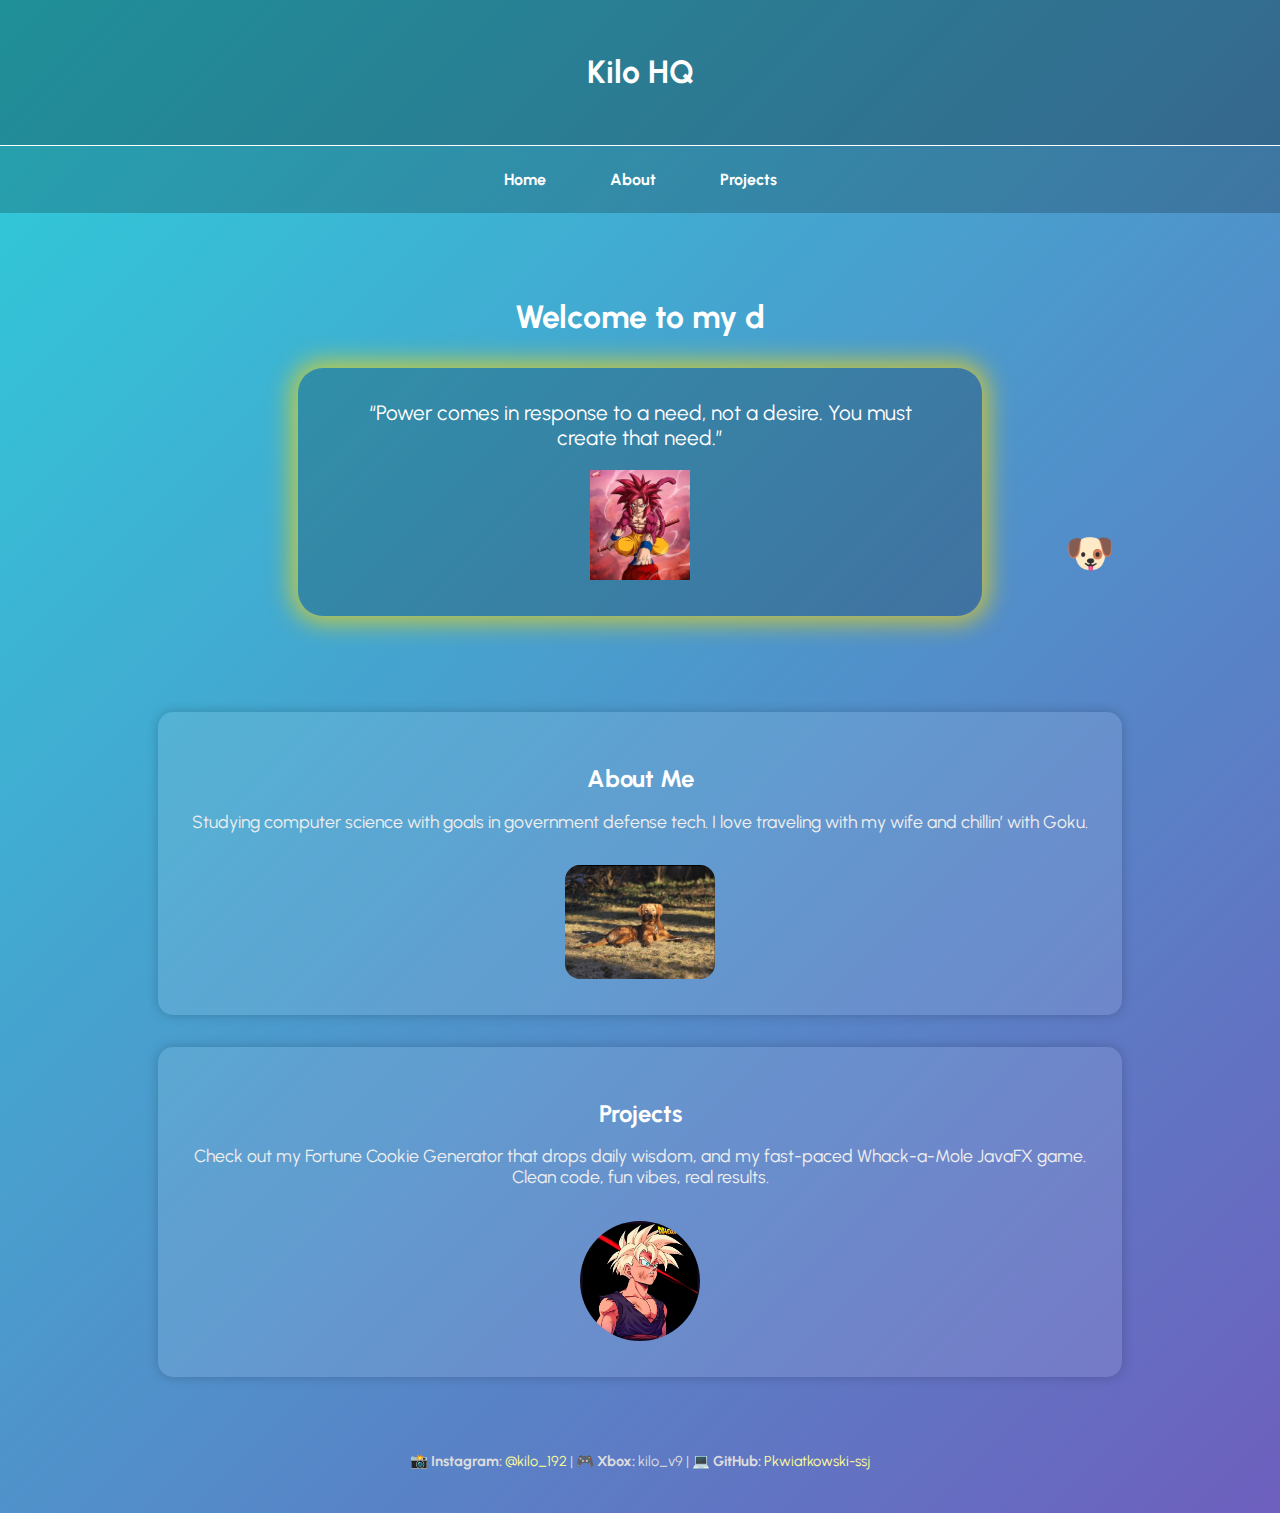
==== index.html @ 96895c21 "homepage touch ups" ====
<!DOCTYPE html>
<html lang="en">
<head>
  <meta charset="UTF-8">
  <title>Kilo HQ</title>
  <link rel="stylesheet" href="style.css">
  <link href="https://fonts.googleapis.com/css22?family=Urbanist:wght@300;500;700&display=swap" rel="stylesheet">
  <style>
    body {
      margin: 0;
      font-family: 'Urbanist', sans-serif;
      background: linear-gradient(-45deg, #fcb045, #fd1d1d, #833ab4, #2dceda);
      background-size: 400% 400%;
      animation: gradientShift 15s ease infinite;
      color: white;
      overflow-x: hidden;
      transition: background-color 0.5s ease-in-out;
    }

    @keyframes gradientShift {
      0% {background-position: 0% 50%;}
      50% {background-position: 100% 50%;}
      100% {background-position: 0% 50%;}
    }

    .dark-mode {
      background: rgb(0, 0, 0);
    }

    header {
      text-align: center;
      padding: 2em;
      background-color: rgba(0,0,0,0.3);
      border-bottom: 1px solid white;
    }

    nav {
      display: flex;
      justify-content: center;
      gap: 2em;
      padding: 1em;
      background-color: rgba(0,0,0,0.2);
    }

    nav a {
      color: white;
      text-decoration: none;
      font-weight: bold;
      padding: 0.5em 1em;
      border-radius: 10px;
      transition: all 0.3s ease-in-out;
    }

    nav a:hover {
      color: white;
      box-shadow: 0 0 20px 10px;
    }

    nav a[href="index.html"]:hover {
      box-shadow: 0 0 20px 10px rgba(0, 123, 255, 0.5);
    }

    nav a[href="about.html"]:hover {
      box-shadow: 0 0 20px 10px rgba(40, 167, 69, 0.5);
    }

    nav a[href="projects.html"]:hover {
      box-shadow: 0 0 20px 10px rgba(255, 165, 0, 0.5);
    }

    .hero {
      text-align: center;
      padding: 4em 2em;
    }

    #type-text {
      font-size: 2em;
      font-weight: bold;
      margin-bottom: 1em;
    }

    .section {
      max-width: 900px;
      margin: 2em auto;
      padding: 2em;
      background-color: rgba(255, 255, 255, 0.1);
      border-radius: 15px;
      box-shadow: 0 0 12px rgba(0, 0, 0, 0.2);
      text-align: center;
    }

    .section h2 {
      color: #fff;
      margin-bottom: 0.5em;
    }

    .section p {
      font-size: 1.1em;
      color: #eee;
    }

    .footer {
      text-align: center;
      padding: 2em;
      font-size: 0.9em;
      color: #ddd;
    }

    .footer a {
      color: #fdfd96;
      text-decoration: none;
    }

    .footer a:hover {
      text-decoration: underline;
    }

    .dog-emoji {
      position: fixed;
      font-size: 2.5rem;
      z-index: 9999;
      transition: all 3s ease-in-out;
    }

    .glow-hover {
      display: inline-block;
      border-radius: 15px;
      transition: box-shadow 0.3s ease, transform 0.3s ease;
    }

    .glow-hover:hover {
      box-shadow: 0 0 20px 8px rgba(255, 215, 0, 0.7);
      transform: scale(1.05);
      cursor: pointer;
    }

    blockquote.power-quote {
      font-size: 1.3em;
      background: rgba(0, 0, 0, 0.2);
      color: #fff;
      padding: 1.5em 2em;
      border-radius: 25px;
      margin: 1em auto 0;
      max-width: 600px;
      text-align: center;
      box-shadow: 0 0 25px 6px rgba(255, 215, 0, 0.7);
      transition: transform 0.3s ease-in-out, box-shadow 0.3s, background-color 0.3s;
      position: relative;
      z-index: 10;
    }

    blockquote.power-quote:hover {
      box-shadow: 0 0 30px 10px white;
      background-color: rgba(255, 255, 255, 0.1);
    }

    .quote-signature {
      margin-top: 1em;
      max-width: 100px;
    }
  </style>
</head>
<body>

  <header>
    <h1>Kilo HQ</h1>
  </header>

  <nav>
    <a href="index.html">Home</a>
    <a href="about.html">About</a>
    <a href="projects.html">Projects</a>
  </nav>

  <section class="hero">
    <h1 id="type-text"></h1>

    <!-- 🐉 Power Quote -->
    <a href="https://youtu.be/_T5f8cP532c?si=YKiky7APDL7XnBSG" target="_blank" 
       style="text-decoration: none;" 
       onmouseover="document.body.classList.add('dark-mode')" 
       onmouseout="document.body.classList.remove('dark-mode')">
      <blockquote class="power-quote">
        “Power comes in response to a need, not a desire. You must create that need.”
        <div>
          <img src="images.jpg" alt="Goku Signature" class="quote-signature">
        </div>
      </blockquote>
    </a>
  </section>

  <section class="section">
    <h2>About Me</h2>
    <p>Studying computer science with goals in government defense tech. I love traveling with my wife and chillin’ with Goku.</p>
    <a href="about.html">
      <img src="GokuKw.png" alt="Goku the Dog" class="glow-hover" style="max-width: 150px; margin-top: 1em;">
    </a>
  </section>

  <section class="section">
    <h2>Projects</h2>
    <p>Check out my Fortune Cookie Generator that drops daily wisdom, and my fast-paced Whack-a-Mole JavaFX game. Clean code, fun vibes, real results.</p>
    <a href="projects.html">
      <img src="teen-gohan.jpg" alt="GitHub Avatar" class="glow-hover" style="max-width: 120px; border-radius: 50%; margin-top: 1em;">
    </a>
  </section>

  <div class="footer">
    <p>
      📸 <strong>Instagram:</strong> <a href="https://instagram.com/kilo_192" target="_blank">@kilo_192</a> |
      🎮 <strong>Xbox:</strong> kilo_v9 |
      💻 <strong>GitHub:</strong> <a href="https://github.com/Pkwiatkowski-ssj" target="_blank">Pkwiatkowski-ssj</a>
    </p>
  </div>

  <div class="dog-emoji">🐶</div>

  <!-- Typewriter -->
  <script>
    const text = "Welcome to my digital dojo.";
    let i = 0;
    function typeWriter() {
      if (i < text.length) {
        document.getElementById("type-text").innerHTML += text.charAt(i);
        i++;
        setTimeout(typeWriter, 50);
      }
    }
    typeWriter();
  </script>

  <!-- Dog Movement -->
  <script>
    const dog = document.querySelector(".dog-emoji");
    function randomFloat(min, max) {
      return Math.random() * (max - min) + min;
    }
    function moveDog() {
      const screenW = window.innerWidth;
      const screenH = window.innerHeight;
      const randX = randomFloat(0, screenW - 50);
      const randY = randomFloat(0, screenH - 50);
      dog.style.left = `${randX}px`;
      dog.style.top = `${randY}px`;
    }
    setInterval(moveDog, 3000);
    moveDog();
  </script>

</body>
</html>
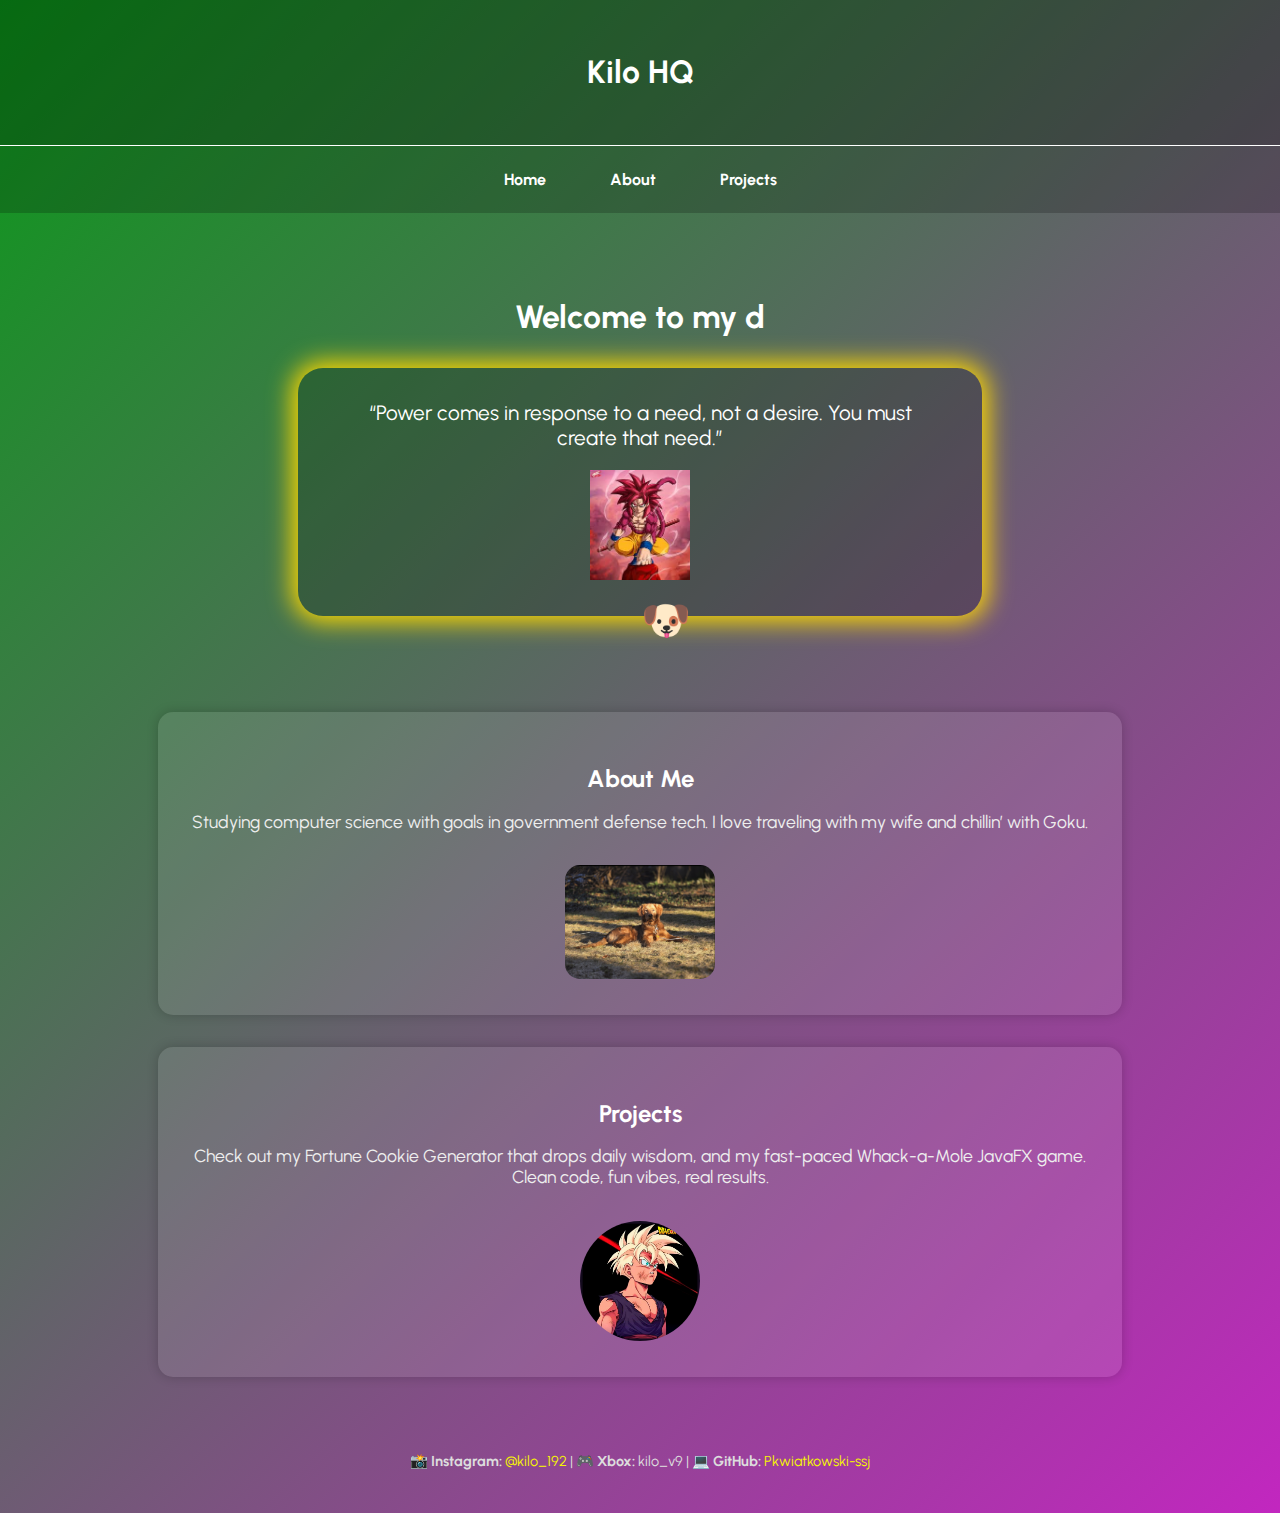
==== commit b35ab26e: "about me in the works" ====
--- a/index.html
+++ b/index.html
@@ -9,7 +9,7 @@
     body {
       margin: 0;
       font-family: 'Urbanist', sans-serif;
-      background: linear-gradient(-45deg, #fcb045, #fd1d1d, #833ab4, #2dceda);
+      background: linear-gradient(-45deg, #f01010, #0167ff, #ff00f7, #0a9a19);
       background-size: 400% 400%;
       animation: gradientShift 15s ease infinite;
       color: white;
@@ -65,7 +65,7 @@
     }
 
     nav a[href="projects.html"]:hover {
-      box-shadow: 0 0 20px 10px rgba(255, 165, 0, 0.5);
+      box-shadow: 0 0 20px 10px rgba(255, 255, 255, 0.5);
     }
 
     .hero {
@@ -107,7 +107,7 @@
     }
 
     .footer a {
-      color: #fdfd96;
+      color: #f5f502;
       text-decoration: none;
     }
 
@@ -129,7 +129,7 @@
     }
 
     .glow-hover:hover {
-      box-shadow: 0 0 20px 8px rgba(255, 215, 0, 0.7);
+      box-shadow: 0 0 20px 8px rgb(255, 217, 0);
       transform: scale(1.05);
       cursor: pointer;
     }
@@ -143,7 +143,7 @@
       margin: 1em auto 0;
       max-width: 600px;
       text-align: center;
-      box-shadow: 0 0 25px 6px rgba(255, 215, 0, 0.7);
+      box-shadow: 0 0 25px 6px rgb(255, 217, 0);
       transition: transform 0.3s ease-in-out, box-shadow 0.3s, background-color 0.3s;
       position: relative;
       z-index: 10;
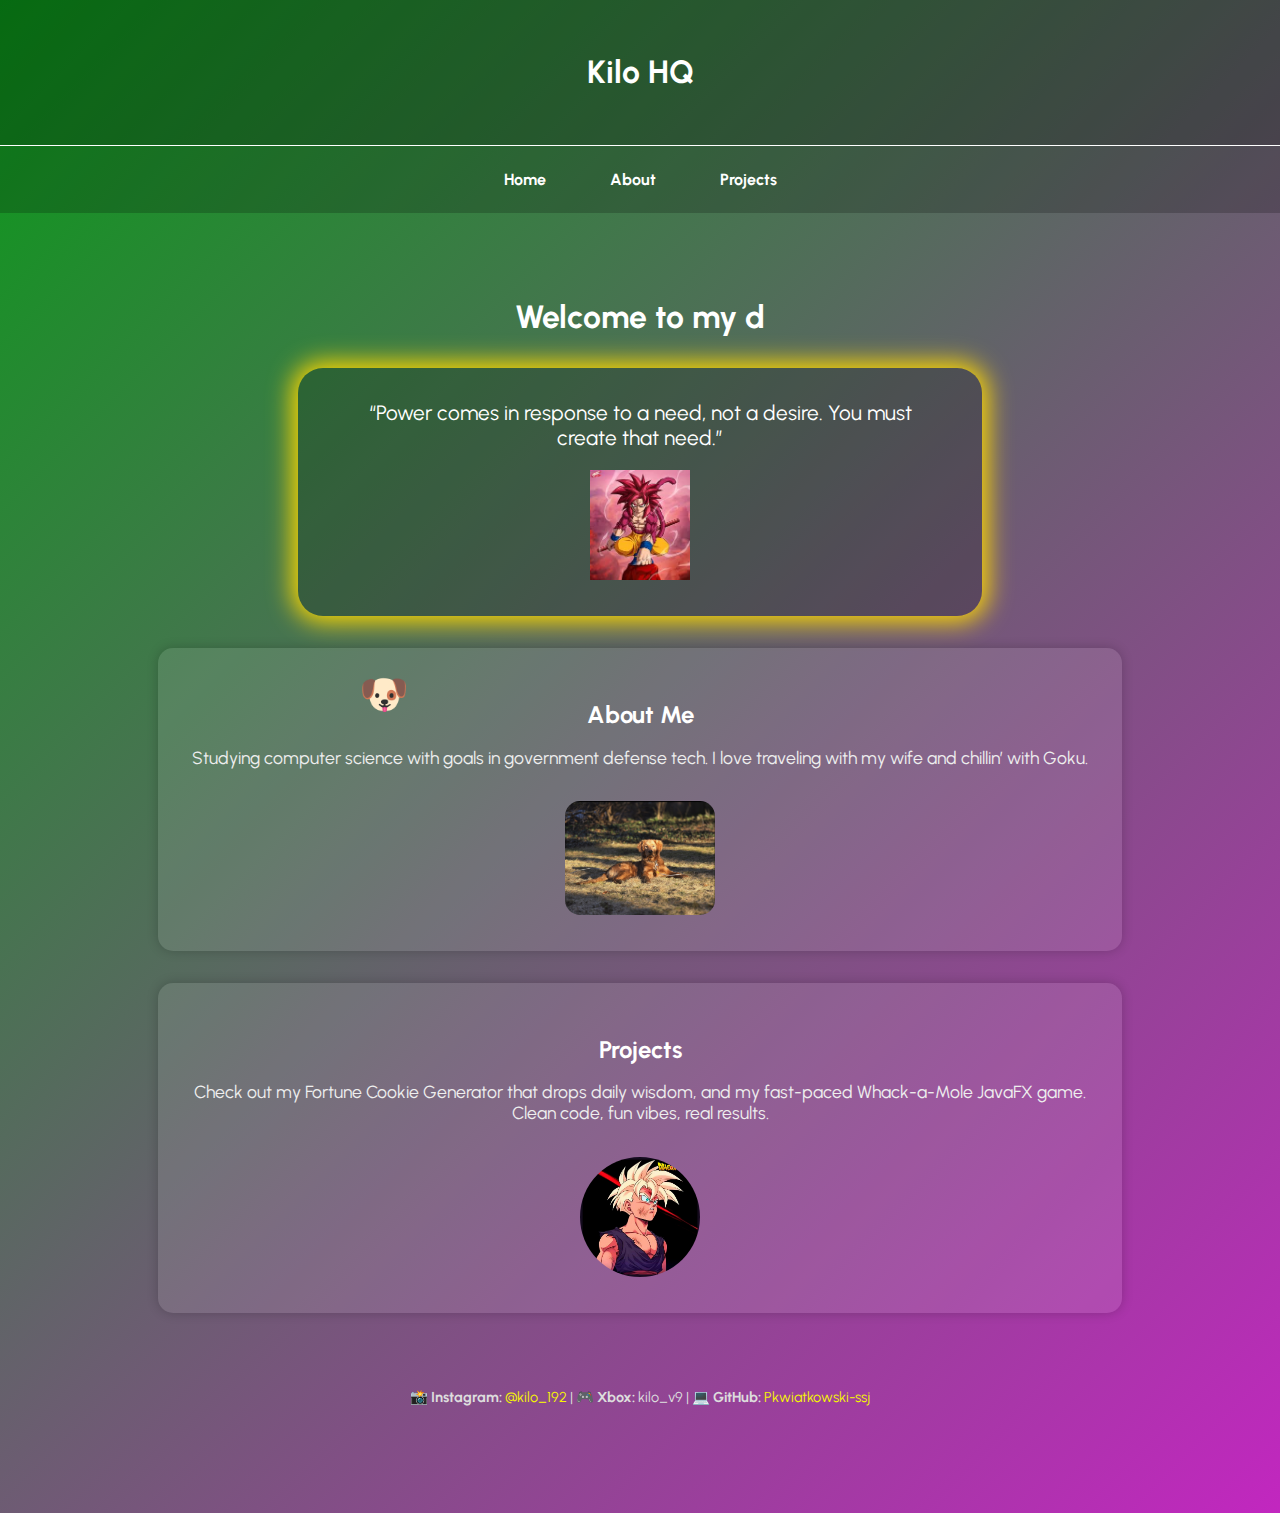
==== commit 3aee8ce3: "cleaned up draft" ====
--- a/index.html
+++ b/index.html
@@ -1,5 +1,6 @@
 <!DOCTYPE html>
 <html lang="en">
+
 <head>
   <meta charset="UTF-8">
   <title>Kilo HQ</title>
@@ -18,9 +19,17 @@
     }
 
     @keyframes gradientShift {
-      0% {background-position: 0% 50%;}
-      50% {background-position: 100% 50%;}
-      100% {background-position: 0% 50%;}
+      0% {
+        background-position: 0% 50%;
+      }
+
+      50% {
+        background-position: 100% 50%;
+      }
+
+      100% {
+        background-position: 0% 50%;
+      }
     }
 
     .dark-mode {
@@ -30,7 +39,7 @@
     header {
       text-align: center;
       padding: 2em;
-      background-color: rgba(0,0,0,0.3);
+      background-color: rgba(0, 0, 0, 0.3);
       border-bottom: 1px solid white;
     }
 
@@ -39,7 +48,7 @@
       justify-content: center;
       gap: 2em;
       padding: 1em;
-      background-color: rgba(0,0,0,0.2);
+      background-color: rgba(0, 0, 0, 0.2);
     }
 
     nav a {
@@ -128,11 +137,12 @@
       transition: box-shadow 0.3s ease, transform 0.3s ease;
     }
 
-    .glow-hover:hover {
-      box-shadow: 0 0 20px 8px rgb(255, 217, 0);
-      transform: scale(1.05);
-      cursor: pointer;
-    }
+    blockquote.power-quote:hover {
+      box-shadow: 0 0 30px 15px rgba(255, 255, 255, 0.6);
+      background-color: rgba(0, 0, 0, 0.6);
+      transform: scale(1.03);
+    }
+
 
     blockquote.power-quote {
       font-size: 1.3em;
@@ -160,6 +170,7 @@
     }
   </style>
 </head>
+
 <body>
 
   <header>
@@ -176,76 +187,80 @@
     <h1 id="type-text"></h1>
 
     <!-- 🐉 Power Quote -->
-    <a href="https://youtu.be/_T5f8cP532c?si=YKiky7APDL7XnBSG" target="_blank" 
-       style="text-decoration: none;" 
-       onmouseover="document.body.classList.add('dark-mode')" 
-       onmouseout="document.body.classList.remove('dark-mode')">
-      <blockquote class="power-quote">
-        “Power comes in response to a need, not a desire. You must create that need.”
-        <div>
+    <blockquote class="power-quote">
+      “Power comes in response to a need, not a desire. You must create that need.”
+      <div>
+        <a href="https://youtu.be/_T5f8cP532c?si=YKiky7APDL7XnBSG" target="_blank" style="text-decoration: none;">
+
           <img src="images.jpg" alt="Goku Signature" class="quote-signature">
-        </div>
-      </blockquote>
-    </a>
-  </section>
-
-  <section class="section">
-    <h2>About Me</h2>
-    <p>Studying computer science with goals in government defense tech. I love traveling with my wife and chillin’ with Goku.</p>
-    <a href="about.html">
-      <img src="GokuKw.png" alt="Goku the Dog" class="glow-hover" style="max-width: 150px; margin-top: 1em;">
-    </a>
-  </section>
-
-  <section class="section">
-    <h2>Projects</h2>
-    <p>Check out my Fortune Cookie Generator that drops daily wisdom, and my fast-paced Whack-a-Mole JavaFX game. Clean code, fun vibes, real results.</p>
-    <a href="projects.html">
-      <img src="teen-gohan.jpg" alt="GitHub Avatar" class="glow-hover" style="max-width: 120px; border-radius: 50%; margin-top: 1em;">
-    </a>
-  </section>
-
-  <div class="footer">
-    <p>
-      📸 <strong>Instagram:</strong> <a href="https://instagram.com/kilo_192" target="_blank">@kilo_192</a> |
-      🎮 <strong>Xbox:</strong> kilo_v9 |
-      💻 <strong>GitHub:</strong> <a href="https://github.com/Pkwiatkowski-ssj" target="_blank">Pkwiatkowski-ssj</a>
-    </p>
-  </div>
-
-  <div class="dog-emoji">🐶</div>
-
-  <!-- Typewriter -->
-  <script>
-    const text = "Welcome to my digital dojo.";
-    let i = 0;
-    function typeWriter() {
-      if (i < text.length) {
-        document.getElementById("type-text").innerHTML += text.charAt(i);
-        i++;
-        setTimeout(typeWriter, 50);
-      }
-    }
-    typeWriter();
-  </script>
-
-  <!-- Dog Movement -->
-  <script>
-    const dog = document.querySelector(".dog-emoji");
-    function randomFloat(min, max) {
-      return Math.random() * (max - min) + min;
-    }
-    function moveDog() {
-      const screenW = window.innerWidth;
-      const screenH = window.innerHeight;
-      const randX = randomFloat(0, screenW - 50);
-      const randY = randomFloat(0, screenH - 50);
-      dog.style.left = `${randX}px`;
-      dog.style.top = `${randY}px`;
-    }
-    setInterval(moveDog, 3000);
-    moveDog();
-  </script>
+        </a>
+      </div>
+    </blockquote>
+
+
+    <section class="section">
+      <h2>About Me</h2>
+      <p>Studying computer science with goals in government defense tech. I love traveling with my wife and chillin’
+        with
+        Goku.</p>
+      <a href="about.html">
+        <img src="GokuKw.png" alt="Goku the Dog" class="glow-hover" style="max-width: 150px; margin-top: 1em;">
+      </a>
+    </section>
+
+    <section class="section">
+      <h2>Projects</h2>
+      <p>Check out my Fortune Cookie Generator that drops daily wisdom, and my fast-paced Whack-a-Mole JavaFX game.
+        Clean
+        code, fun vibes, real results.</p>
+      <a href="projects.html">
+        <img src="teen-gohan.jpg" alt="GitHub Avatar" class="glow-hover"
+          style="max-width: 120px; border-radius: 50%; margin-top: 1em;">
+      </a>
+    </section>
+
+    <div class="footer">
+      <p>
+        📸 <strong>Instagram:</strong> <a href="https://instagram.com/kilo_192" target="_blank">@kilo_192</a> |
+        🎮 <strong>Xbox:</strong> kilo_v9 |
+        💻 <strong>GitHub:</strong> <a href="https://github.com/Pkwiatkowski-ssj" target="_blank">Pkwiatkowski-ssj</a>
+      </p>
+    </div>
+
+    <div class="dog-emoji">🐶</div>
+
+    <!-- Typewriter -->
+    <script>
+      const text = "Welcome to my digital dojo.";
+      let i = 0;
+      function typeWriter() {
+        if (i < text.length) {
+          document.getElementById("type-text").innerHTML += text.charAt(i);
+          i++;
+          setTimeout(typeWriter, 50);
+        }
+      }
+      typeWriter();
+    </script>
+
+    <!-- Dog Movement -->
+    <script>
+      const dog = document.querySelector(".dog-emoji");
+      function randomFloat(min, max) {
+        return Math.random() * (max - min) + min;
+      }
+      function moveDog() {
+        const screenW = window.innerWidth;
+        const screenH = window.innerHeight;
+        const randX = randomFloat(0, screenW - 50);
+        const randY = randomFloat(0, screenH - 50);
+        dog.style.left = `${randX}px`;
+        dog.style.top = `${randY}px`;
+      }
+      setInterval(moveDog, 3000);
+      moveDog();
+    </script>
 
 </body>
-</html>
+
+</html>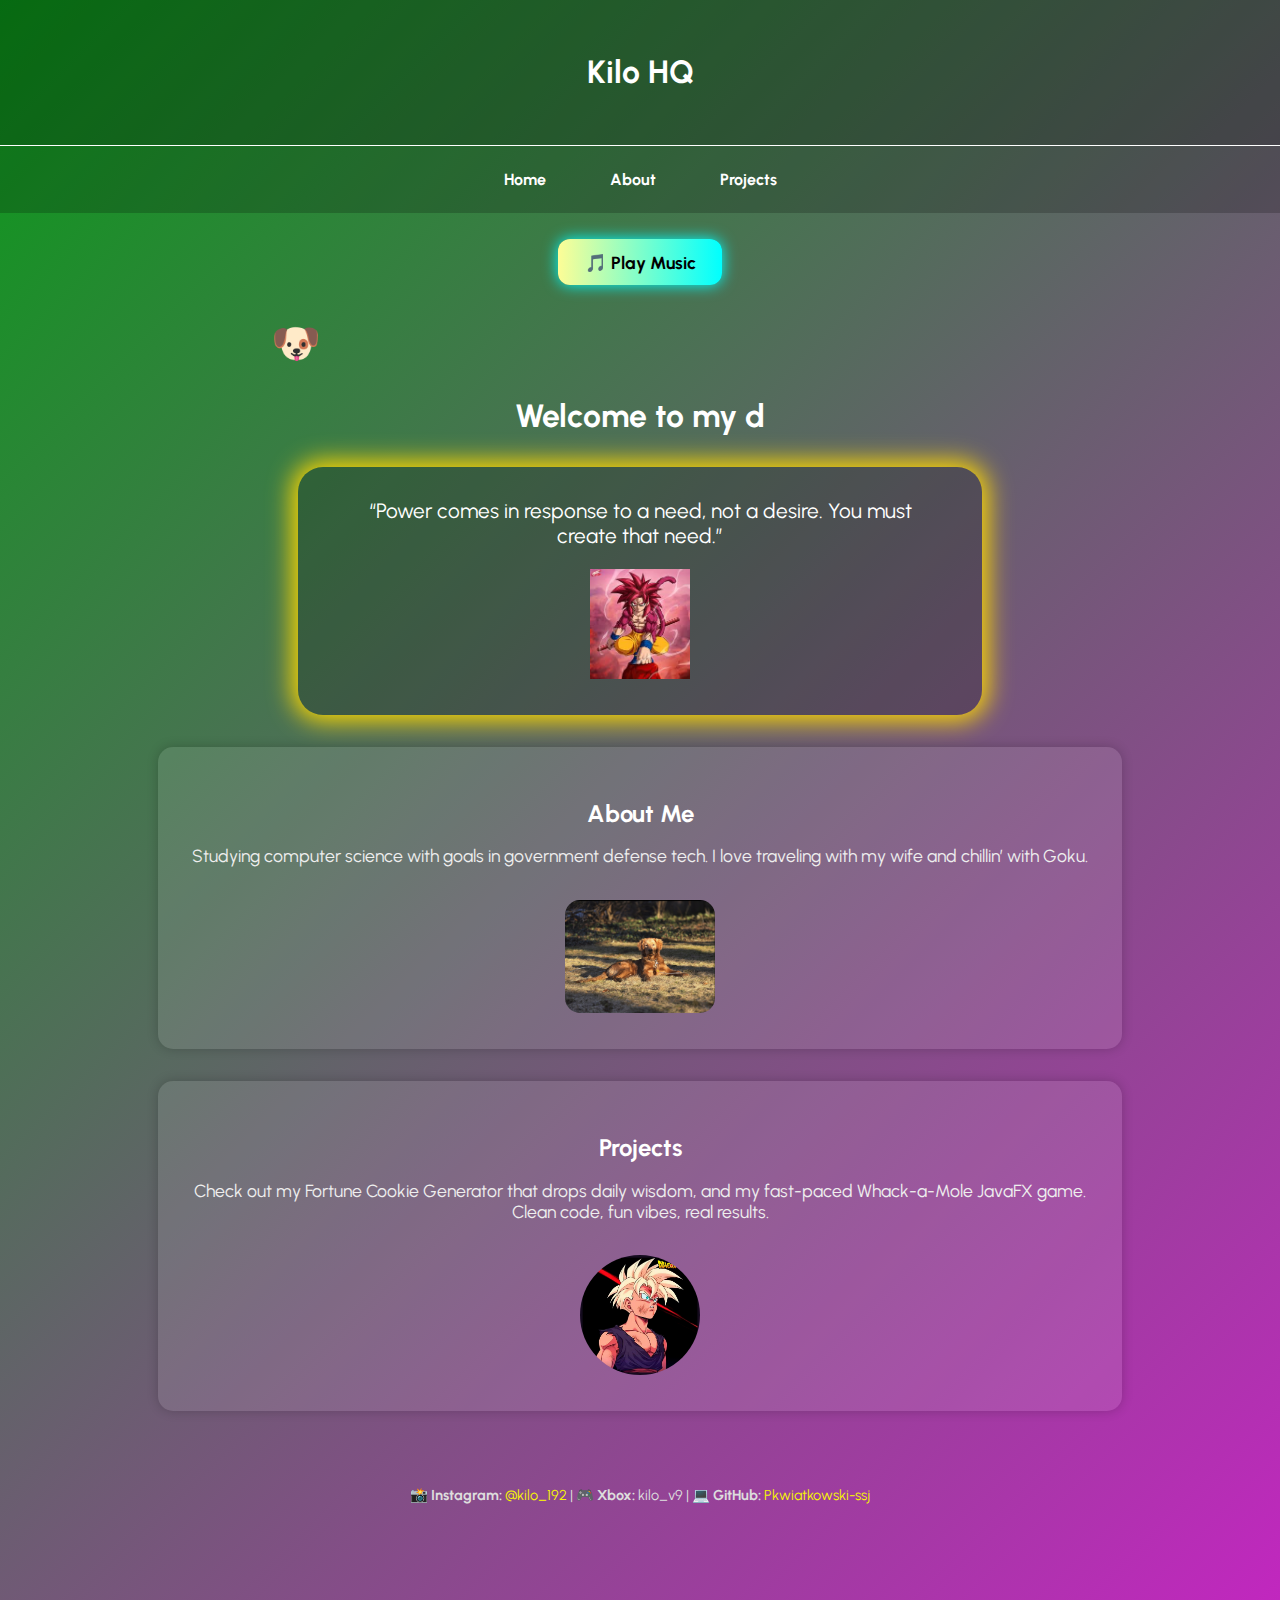
==== commit d52df161: "added music" ====
--- a/index.html
+++ b/index.html
@@ -168,11 +168,36 @@
       margin-top: 1em;
       max-width: 100px;
     }
+
+    #music-toggle {
+  text-align: center;
+  margin: 1.5em auto;
+  padding: 0.7em 1.5em;
+  width: fit-content;
+  font-size: 1.1em;
+  font-weight: bold;
+  background: linear-gradient(90deg, #fdfd96, #00ffff);
+  color: #000;
+  border-radius: 12px;
+  cursor: pointer;
+  box-shadow: 0 0 15px #00ffff;
+  transition: all 0.3s ease-in-out;
+}
+
+#music-toggle:hover {
+  transform: scale(1.05);
+  box-shadow: 0 0 25px #00ffcc;
+}
+
   </style>
 </head>
 
 <body>
-
+  <audio id="bg-music" autoplay loop style="display: none;">
+    <source src="Pokemon.mp3" type="audio/mpeg">
+    Your browser does not support the audio element.
+  </audio>
+  
   <header>
     <h1>Kilo HQ</h1>
   </header>
@@ -182,7 +207,10 @@
     <a href="about.html">About</a>
     <a href="projects.html">Projects</a>
   </nav>
-
+  <div id="music-toggle" onclick="playMusic()">
+    🎵 Play Music
+  </div>
+  
   <section class="hero">
     <h1 id="type-text"></h1>
 
@@ -260,6 +288,14 @@
       setInterval(moveDog, 3000);
       moveDog();
     </script>
+<script>
+  window.addEventListener('click', () => {
+    const audio = document.getElementById('bg-music');
+    if (audio.paused) {
+      audio.play();
+    }
+  }, { once: true });
+</script>
 
 </body>
 
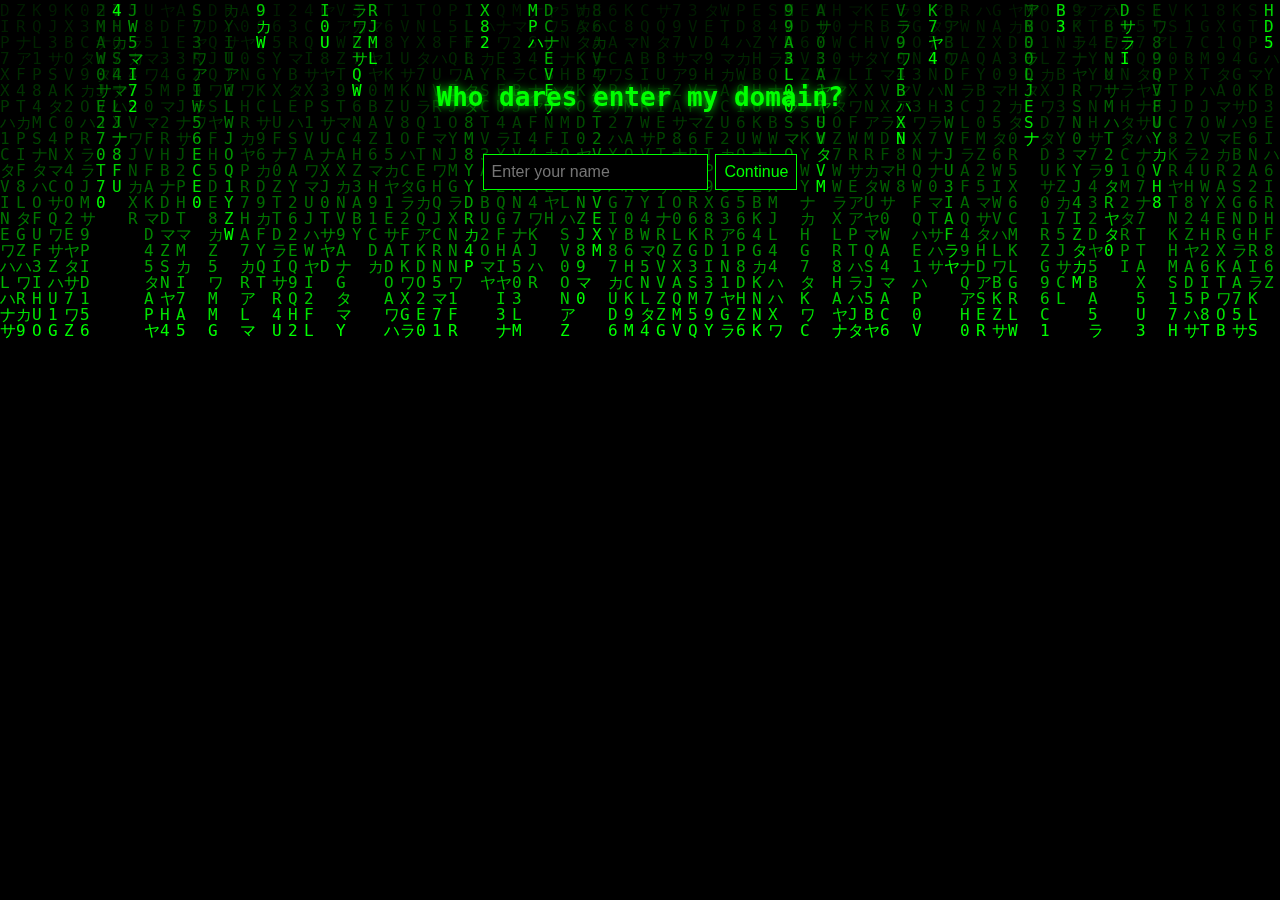
==== commit 8e854d5e: "meh" ====
--- a/index.html
+++ b/index.html
@@ -1,302 +1,212 @@
 <!DOCTYPE html>
 <html lang="en">
-
 <head>
   <meta charset="UTF-8">
-  <title>Kilo HQ</title>
-  <link rel="stylesheet" href="style.css">
-  <link href="https://fonts.googleapis.com/css22?family=Urbanist:wght@300;500;700&display=swap" rel="stylesheet">
+  <title>Kilo Projects</title>
   <style>
     body {
       margin: 0;
-      font-family: 'Urbanist', sans-serif;
-      background: linear-gradient(-45deg, #f01010, #0167ff, #ff00f7, #0a9a19);
-      background-size: 400% 400%;
-      animation: gradientShift 15s ease infinite;
-      color: white;
-      overflow-x: hidden;
-      transition: background-color 0.5s ease-in-out;
-    }
-
-    @keyframes gradientShift {
-      0% {
-        background-position: 0% 50%;
-      }
-
-      50% {
-        background-position: 100% 50%;
-      }
-
-      100% {
-        background-position: 0% 50%;
-      }
-    }
-
-    .dark-mode {
-      background: rgb(0, 0, 0);
-    }
-
-    header {
+      padding: 0;
+      font-family: monospace;
+      color: #00ff00;
+      background-color: black;
+      overflow: hidden;
+    }
+
+    canvas {
+      position: fixed;
+      top: 0;
+      left: 0;
+      z-index: 0;
+    }
+
+    .container {
+      position: relative;
+      z-index: 1;
       text-align: center;
-      padding: 2em;
-      background-color: rgba(0, 0, 0, 0.3);
-      border-bottom: 1px solid white;
-    }
-
-    nav {
-      display: flex;
-      justify-content: center;
-      gap: 2em;
+      padding-top: 5em;
+    }
+
+    h1, h2 {
+      font-size: 2em;
+      color: #0f0;
+      margin-bottom: 1em;
+      text-shadow: 0 0 10px #00ff00;
+    }
+
+    input, button {
+      padding: 0.5em;
+      font-size: 1em;
+      background: black;
+      border: 1px solid #0f0;
+      color: #0f0;
+      margin-top: 1em;
+    }
+
+    .challenge, .projects {
+      display: none;
+      margin-top: 2em;
+    }
+
+    .projects a {
+      display: block;
+      margin: 1em auto;
+      font-size: 1.3em;
+      color: #00ffcc;
+      background: rgba(0, 0, 0, 0.6);
+      padding: 0.75em 1.5em;
+      border: 2px solid #00ffff;
+      border-radius: 8px;
+      width: max-content;
+      text-decoration: none;
+      transition: all 0.3s ease;
+      box-shadow: 0 0 10px #00ffff;
+    }
+
+    .projects a:hover {
+      color: #000;
+      background: #00ffff;
+      box-shadow: 0 0 20px white;
+    }
+
+    pre {
+      text-align: left;
+      background: rgba(0, 0, 0, 0.85);
       padding: 1em;
-      background-color: rgba(0, 0, 0, 0.2);
-    }
-
-    nav a {
-      color: white;
-      text-decoration: none;
-      font-weight: bold;
-      padding: 0.5em 1em;
-      border-radius: 10px;
-      transition: all 0.3s ease-in-out;
-    }
-
-    nav a:hover {
-      color: white;
-      box-shadow: 0 0 20px 10px;
-    }
-
-    nav a[href="index.html"]:hover {
-      box-shadow: 0 0 20px 10px rgba(0, 123, 255, 0.5);
-    }
-
-    nav a[href="about.html"]:hover {
-      box-shadow: 0 0 20px 10px rgba(40, 167, 69, 0.5);
-    }
-
-    nav a[href="projects.html"]:hover {
-      box-shadow: 0 0 20px 10px rgba(255, 255, 255, 0.5);
-    }
-
-    .hero {
-      text-align: center;
-      padding: 4em 2em;
-    }
-
-    #type-text {
+      max-width: 600px;
+      margin: 2em auto;
+      border: 2px solid #00ff00;
+      box-shadow: 0 0 20px #00ff00;
+      color: #ccffcc;
+      font-size: 0.9em;
+    }
+
+    .access-granted {
       font-size: 2em;
-      font-weight: bold;
-      margin-bottom: 1em;
-    }
-
-    .section {
-      max-width: 900px;
-      margin: 2em auto;
-      padding: 2em;
-      background-color: rgba(255, 255, 255, 0.1);
-      border-radius: 15px;
-      box-shadow: 0 0 12px rgba(0, 0, 0, 0.2);
-      text-align: center;
-    }
-
-    .section h2 {
-      color: #fff;
-      margin-bottom: 0.5em;
-    }
-
-    .section p {
-      font-size: 1.1em;
-      color: #eee;
-    }
-
-    .footer {
-      text-align: center;
-      padding: 2em;
-      font-size: 0.9em;
-      color: #ddd;
-    }
-
-    .footer a {
-      color: #f5f502;
-      text-decoration: none;
-    }
-
-    .footer a:hover {
-      text-decoration: underline;
-    }
-
-    .dog-emoji {
-      position: fixed;
-      font-size: 2.5rem;
-      z-index: 9999;
-      transition: all 3s ease-in-out;
-    }
-
-    .glow-hover {
-      display: inline-block;
-      border-radius: 15px;
-      transition: box-shadow 0.3s ease, transform 0.3s ease;
-    }
-
-    blockquote.power-quote:hover {
-      box-shadow: 0 0 30px 15px rgba(255, 255, 255, 0.6);
-      background-color: rgba(0, 0, 0, 0.6);
-      transform: scale(1.03);
-    }
-
-
-    blockquote.power-quote {
-      font-size: 1.3em;
-      background: rgba(0, 0, 0, 0.2);
-      color: #fff;
-      padding: 1.5em 2em;
-      border-radius: 25px;
-      margin: 1em auto 0;
-      max-width: 600px;
-      text-align: center;
-      box-shadow: 0 0 25px 6px rgb(255, 217, 0);
-      transition: transform 0.3s ease-in-out, box-shadow 0.3s, background-color 0.3s;
-      position: relative;
-      z-index: 10;
-    }
-
-    blockquote.power-quote:hover {
-      box-shadow: 0 0 30px 10px white;
-      background-color: rgba(255, 255, 255, 0.1);
-    }
-
-    .quote-signature {
-      margin-top: 1em;
-      max-width: 100px;
-    }
-
-    #music-toggle {
-  text-align: center;
-  margin: 1.5em auto;
-  padding: 0.7em 1.5em;
-  width: fit-content;
-  font-size: 1.1em;
-  font-weight: bold;
-  background: linear-gradient(90deg, #fdfd96, #00ffff);
-  color: #000;
-  border-radius: 12px;
-  cursor: pointer;
-  box-shadow: 0 0 15px #00ffff;
-  transition: all 0.3s ease-in-out;
-}
-
-#music-toggle:hover {
-  transform: scale(1.05);
-  box-shadow: 0 0 25px #00ffcc;
-}
-
+      color: #00ffcc;
+      text-shadow: 0 0 20px #00ffff;
+      animation: flicker 2s linear;
+      margin-top: 2em;
+    }
+
+    @keyframes flicker {
+      0%, 100% { opacity: 1; }
+      50% { opacity: 0.2; }
+    }
+
+    .glitch {
+      animation: glitch 0.4s ease-in-out;
+    }
+
+    @keyframes glitch {
+      0% { transform: scale(1); }
+      25% { transform: scale(1.02) rotate(1deg); }
+      50% { transform: scale(0.98) rotate(-1deg); }
+      75% { transform: scale(1.02) rotate(1deg); }
+      100% { transform: scale(1); }
+    }
   </style>
 </head>
-
 <body>
-  <audio id="bg-music" autoplay loop style="display: none;">
-    <source src="Pokemon.mp3" type="audio/mpeg">
-    Your browser does not support the audio element.
-  </audio>
-  
-  <header>
-    <h1>Kilo HQ</h1>
-  </header>
-
-  <nav>
-    <a href="index.html">Home</a>
-    <a href="about.html">About</a>
-    <a href="projects.html">Projects</a>
-  </nav>
-  <div id="music-toggle" onclick="playMusic()">
-    🎵 Play Music
+  <canvas id="matrix"></canvas>
+  <div class="container">
+    <h1 id="prompt">Who dares enter my domain?</h1>
+    <input type="text" id="nameInput" placeholder="Enter your name">
+    <button onclick="startChallenge()">Continue</button>
+
+    <div class="challenge" id="challenge">
+      <h2 id="welcomeText"></h2>
+      <p>You dare enter the digital dojo of Kilo? You must prove yourself worthy. Complete this FizzBuzz test:</p>
+      <pre>
+for (int i = 1; i <= 15; i++) {
+  if (<input id="blank1" placeholder="condition here">) {
+    System.out.println("FizzBuzz");
+  } else if (i % 3 == 0) {
+    System.out.println("Fizz");
+  } else if (i % 5 == 0) {
+    System.out.println("Buzz");
+  } else {
+    <input id="blank2" placeholder="print i">
+  }
+}
+      </pre>
+      <button onclick="checkFizzBuzz()">Submit Answer</button>
+    </div>
+
+    <div class="projects" id="projects">
+      <div class="access-granted">ACCESS GRANTED</div>
+      <h2>Welcome to the inner sanctum.</h2>
+      <a href="https://github.com/Pkwiatkowski-ssj/fortune-cookie" target="_blank">🥠 Fortune Cookie Generator</a>
+      <a href="https://github.com/Pkwiatkowski-ssj/WhackAMoleFX" target="_blank">🎯 Whack-a-Mole Game</a>
+      <br>
+      <a href="index.html">Return to Home</a> | <a href="about.html">About</a>
+    </div>
   </div>
-  
-  <section class="hero">
-    <h1 id="type-text"></h1>
-
-    <!-- 🐉 Power Quote -->
-    <blockquote class="power-quote">
-      “Power comes in response to a need, not a desire. You must create that need.”
-      <div>
-        <a href="https://youtu.be/_T5f8cP532c?si=YKiky7APDL7XnBSG" target="_blank" style="text-decoration: none;">
-
-          <img src="images.jpg" alt="Goku Signature" class="quote-signature">
-        </a>
-      </div>
-    </blockquote>
-
-
-    <section class="section">
-      <h2>About Me</h2>
-      <p>Studying computer science with goals in government defense tech. I love traveling with my wife and chillin’
-        with
-        Goku.</p>
-      <a href="about.html">
-        <img src="GokuKw.png" alt="Goku the Dog" class="glow-hover" style="max-width: 150px; margin-top: 1em;">
-      </a>
-    </section>
-
-    <section class="section">
-      <h2>Projects</h2>
-      <p>Check out my Fortune Cookie Generator that drops daily wisdom, and my fast-paced Whack-a-Mole JavaFX game.
-        Clean
-        code, fun vibes, real results.</p>
-      <a href="projects.html">
-        <img src="teen-gohan.jpg" alt="GitHub Avatar" class="glow-hover"
-          style="max-width: 120px; border-radius: 50%; margin-top: 1em;">
-      </a>
-    </section>
-
-    <div class="footer">
-      <p>
-        📸 <strong>Instagram:</strong> <a href="https://instagram.com/kilo_192" target="_blank">@kilo_192</a> |
-        🎮 <strong>Xbox:</strong> kilo_v9 |
-        💻 <strong>GitHub:</strong> <a href="https://github.com/Pkwiatkowski-ssj" target="_blank">Pkwiatkowski-ssj</a>
-      </p>
-    </div>
-
-    <div class="dog-emoji">🐶</div>
-
-    <!-- Typewriter -->
-    <script>
-      const text = "Welcome to my digital dojo.";
-      let i = 0;
-      function typeWriter() {
-        if (i < text.length) {
-          document.getElementById("type-text").innerHTML += text.charAt(i);
-          i++;
-          setTimeout(typeWriter, 50);
+  <audio id="voiceClip" src="access-granted.mp3"></audio>
+
+  <script>
+    function startChallenge() {
+      const name = document.getElementById('nameInput').value.trim();
+      if (!name) return;
+      document.getElementById('prompt').style.display = 'none';
+      document.getElementById('nameInput').style.display = 'none';
+      document.querySelector('button').style.display = 'none';
+
+      document.getElementById('welcomeText').innerText = `Alright, ${name}, you must pass this test...`;
+      document.getElementById('challenge').style.display = 'block';
+    }
+
+    function checkFizzBuzz() {
+      const b1 = document.getElementById('blank1').value.trim();
+      const b2 = document.getElementById('blank2').value.trim();
+      const correct1 = "i % 3 == 0 && i % 5 == 0";
+      const correct2 = "System.out.println(i);";
+      if (b1 === correct1 && b2 === correct2) {
+        glitchScreen();
+        setTimeout(() => {
+          document.getElementById('projects').classList.add('glitch');
+          document.getElementById('projects').style.display = 'block';
+          document.getElementById('voiceClip').play();
+        }, 1000);
+      } else {
+        alert("Thou shalt not pass!");
+      }
+    }
+
+    function glitchScreen() {
+      document.body.style.animation = 'glitch 0.5s';
+      setTimeout(() => document.body.style.animation = '', 500);
+    }
+
+    const canvas = document.getElementById('matrix');
+    const ctx = canvas.getContext('2d');
+    canvas.height = window.innerHeight;
+    canvas.width = window.innerWidth;
+
+    const letters = "アカサタナハマヤラワABCDEFGHIJKLMNOPQRSTUVWXYZ0123456789";
+    const fontSize = 16;
+    const columns = canvas.width / fontSize;
+    const drops = Array(Math.floor(columns)).fill(1);
+
+    function drawMatrix() {
+      ctx.fillStyle = "rgba(0, 0, 0, 0.1)";
+      ctx.fillRect(0, 0, canvas.width, canvas.height);
+
+      ctx.fillStyle = "#0F0";
+      ctx.font = fontSize + "px monospace";
+
+      for (let i = 0; i < drops.length; i++) {
+        const text = letters[Math.floor(Math.random() * letters.length)];
+        ctx.fillText(text, i * fontSize, drops[i] * fontSize);
+
+        if (drops[i] * fontSize > canvas.height || Math.random() > 0.975) {
+          drops[i] = 0;
         }
+        drops[i]++;
       }
-      typeWriter();
-    </script>
-
-    <!-- Dog Movement -->
-    <script>
-      const dog = document.querySelector(".dog-emoji");
-      function randomFloat(min, max) {
-        return Math.random() * (max - min) + min;
-      }
-      function moveDog() {
-        const screenW = window.innerWidth;
-        const screenH = window.innerHeight;
-        const randX = randomFloat(0, screenW - 50);
-        const randY = randomFloat(0, screenH - 50);
-        dog.style.left = `${randX}px`;
-        dog.style.top = `${randY}px`;
-      }
-      setInterval(moveDog, 3000);
-      moveDog();
-    </script>
-<script>
-  window.addEventListener('click', () => {
-    const audio = document.getElementById('bg-music');
-    if (audio.paused) {
-      audio.play();
-    }
-  }, { once: true });
-</script>
-
+    }
+
+    setInterval(drawMatrix, 33);
+  </script>
 </body>
-
-</html>+</html>
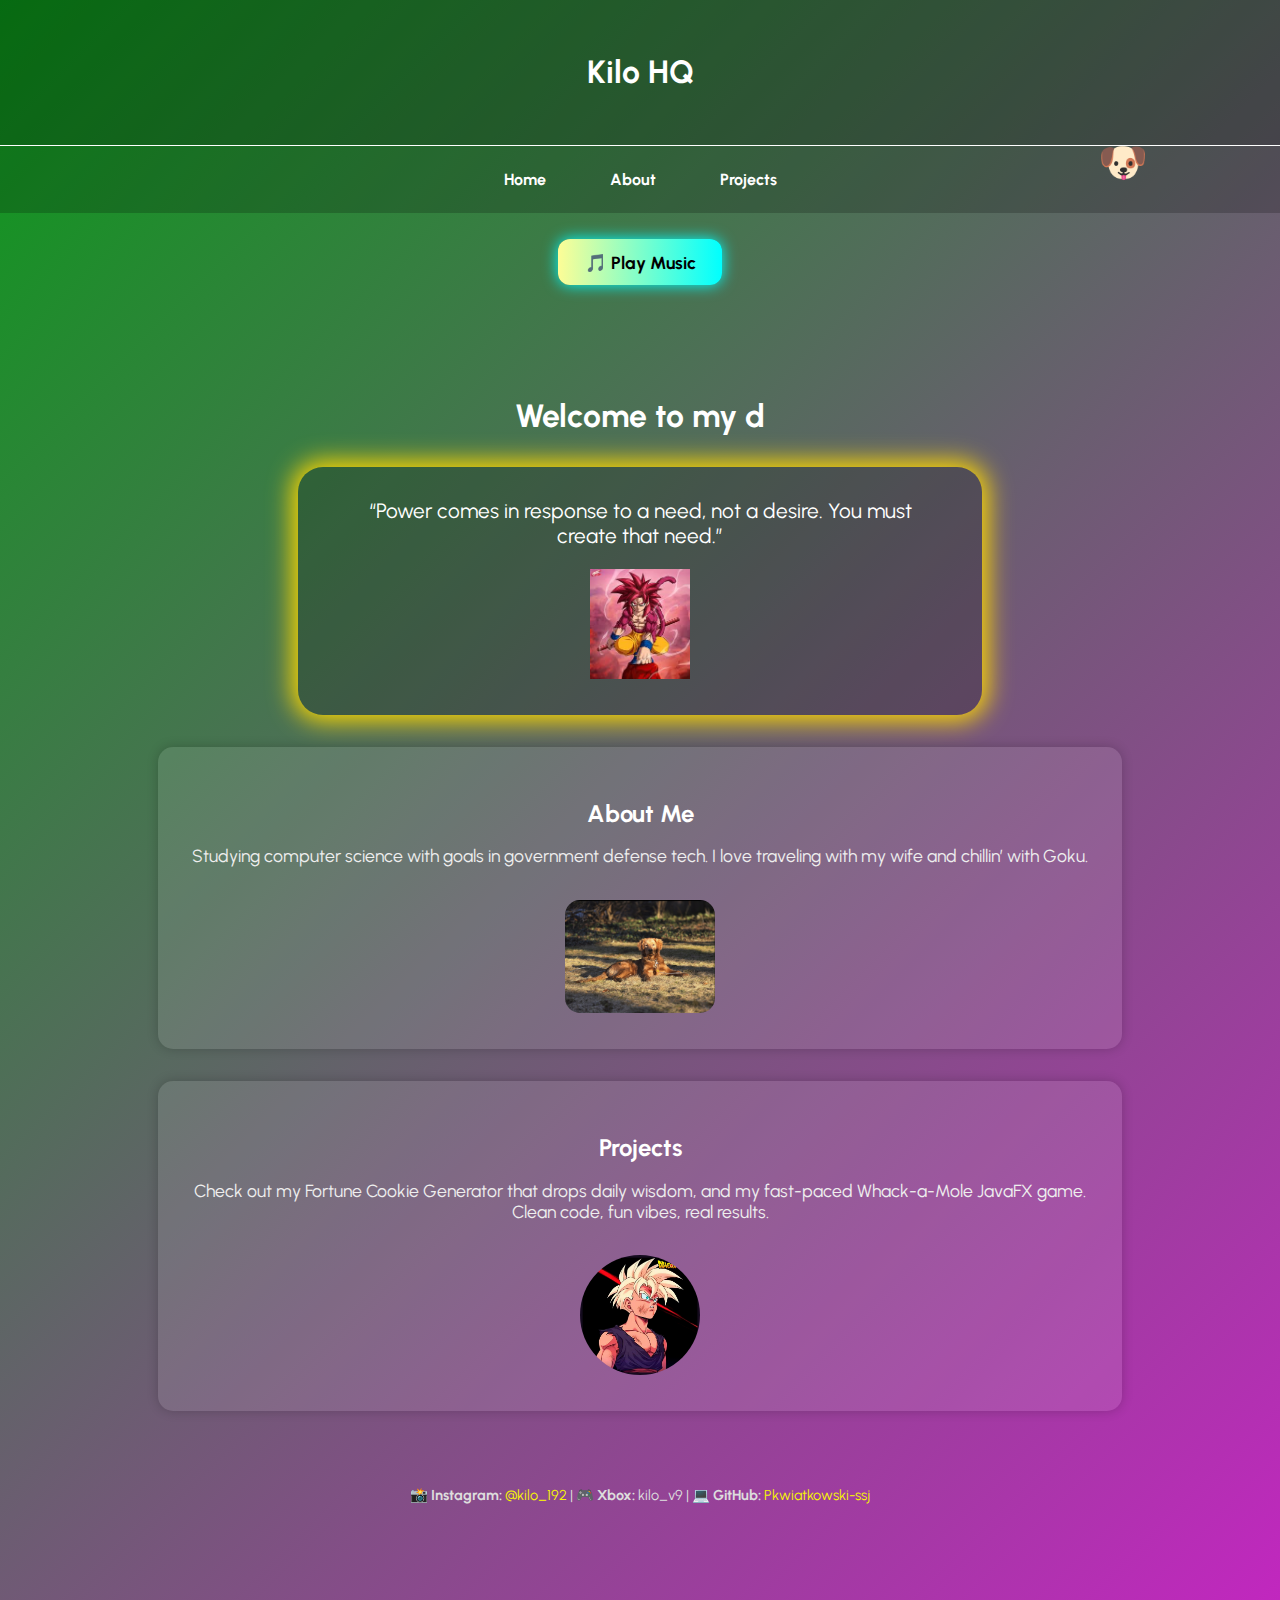
==== commit 0fdc7678: "i messed the index.html up and now everything is working" ====
--- a/index.html
+++ b/index.html
@@ -1,212 +1,302 @@
 <!DOCTYPE html>
 <html lang="en">
+
 <head>
   <meta charset="UTF-8">
-  <title>Kilo Projects</title>
+  <title>Kilo HQ</title>
+  <link rel="stylesheet" href="style.css">
+  <link href="https://fonts.googleapis.com/css22?family=Urbanist:wght@300;500;700&display=swap" rel="stylesheet">
   <style>
     body {
       margin: 0;
-      padding: 0;
-      font-family: monospace;
-      color: #00ff00;
-      background-color: black;
-      overflow: hidden;
-    }
-
-    canvas {
+      font-family: 'Urbanist', sans-serif;
+      background: linear-gradient(-45deg, #f01010, #0167ff, #ff00f7, #0a9a19);
+      background-size: 400% 400%;
+      animation: gradientShift 15s ease infinite;
+      color: white;
+      overflow-x: hidden;
+      transition: background-color 0.5s ease-in-out;
+    }
+
+    @keyframes gradientShift {
+      0% {
+        background-position: 0% 50%;
+      }
+
+      50% {
+        background-position: 100% 50%;
+      }
+
+      100% {
+        background-position: 0% 50%;
+      }
+    }
+
+    .dark-mode {
+      background: rgb(0, 0, 0);
+    }
+
+    header {
+      text-align: center;
+      padding: 2em;
+      background-color: rgba(0, 0, 0, 0.3);
+      border-bottom: 1px solid white;
+    }
+
+    nav {
+      display: flex;
+      justify-content: center;
+      gap: 2em;
+      padding: 1em;
+      background-color: rgba(0, 0, 0, 0.2);
+    }
+
+    nav a {
+      color: white;
+      text-decoration: none;
+      font-weight: bold;
+      padding: 0.5em 1em;
+      border-radius: 10px;
+      transition: all 0.3s ease-in-out;
+    }
+
+    nav a:hover {
+      color: white;
+      box-shadow: 0 0 20px 10px;
+    }
+
+    nav a[href="index.html"]:hover {
+      box-shadow: 0 0 20px 10px rgba(0, 123, 255, 0.5);
+    }
+
+    nav a[href="about.html"]:hover {
+      box-shadow: 0 0 20px 10px rgba(40, 167, 69, 0.5);
+    }
+
+    nav a[href="projects.html"]:hover {
+      box-shadow: 0 0 20px 10px rgba(255, 255, 255, 0.5);
+    }
+
+    .hero {
+      text-align: center;
+      padding: 4em 2em;
+    }
+
+    #type-text {
+      font-size: 2em;
+      font-weight: bold;
+      margin-bottom: 1em;
+    }
+
+    .section {
+      max-width: 900px;
+      margin: 2em auto;
+      padding: 2em;
+      background-color: rgba(255, 255, 255, 0.1);
+      border-radius: 15px;
+      box-shadow: 0 0 12px rgba(0, 0, 0, 0.2);
+      text-align: center;
+    }
+
+    .section h2 {
+      color: #fff;
+      margin-bottom: 0.5em;
+    }
+
+    .section p {
+      font-size: 1.1em;
+      color: #eee;
+    }
+
+    .footer {
+      text-align: center;
+      padding: 2em;
+      font-size: 0.9em;
+      color: #ddd;
+    }
+
+    .footer a {
+      color: #f5f502;
+      text-decoration: none;
+    }
+
+    .footer a:hover {
+      text-decoration: underline;
+    }
+
+    .dog-emoji {
       position: fixed;
-      top: 0;
-      left: 0;
-      z-index: 0;
-    }
-
-    .container {
+      font-size: 2.5rem;
+      z-index: 9999;
+      transition: all 3s ease-in-out;
+    }
+
+    .glow-hover {
+      display: inline-block;
+      border-radius: 15px;
+      transition: box-shadow 0.3s ease, transform 0.3s ease;
+    }
+
+    blockquote.power-quote:hover {
+      box-shadow: 0 0 30px 15px rgba(255, 255, 255, 0.6);
+      background-color: rgba(0, 0, 0, 0.6);
+      transform: scale(1.03);
+    }
+
+
+    blockquote.power-quote {
+      font-size: 1.3em;
+      background: rgba(0, 0, 0, 0.2);
+      color: #fff;
+      padding: 1.5em 2em;
+      border-radius: 25px;
+      margin: 1em auto 0;
+      max-width: 600px;
+      text-align: center;
+      box-shadow: 0 0 25px 6px rgb(255, 217, 0);
+      transition: transform 0.3s ease-in-out, box-shadow 0.3s, background-color 0.3s;
       position: relative;
-      z-index: 1;
-      text-align: center;
-      padding-top: 5em;
-    }
-
-    h1, h2 {
-      font-size: 2em;
-      color: #0f0;
-      margin-bottom: 1em;
-      text-shadow: 0 0 10px #00ff00;
-    }
-
-    input, button {
-      padding: 0.5em;
-      font-size: 1em;
-      background: black;
-      border: 1px solid #0f0;
-      color: #0f0;
+      z-index: 10;
+    }
+
+    blockquote.power-quote:hover {
+      box-shadow: 0 0 30px 10px white;
+      background-color: rgba(255, 255, 255, 0.1);
+    }
+
+    .quote-signature {
       margin-top: 1em;
-    }
-
-    .challenge, .projects {
-      display: none;
-      margin-top: 2em;
-    }
-
-    .projects a {
-      display: block;
-      margin: 1em auto;
-      font-size: 1.3em;
-      color: #00ffcc;
-      background: rgba(0, 0, 0, 0.6);
-      padding: 0.75em 1.5em;
-      border: 2px solid #00ffff;
-      border-radius: 8px;
-      width: max-content;
-      text-decoration: none;
-      transition: all 0.3s ease;
-      box-shadow: 0 0 10px #00ffff;
-    }
-
-    .projects a:hover {
-      color: #000;
-      background: #00ffff;
-      box-shadow: 0 0 20px white;
-    }
-
-    pre {
-      text-align: left;
-      background: rgba(0, 0, 0, 0.85);
-      padding: 1em;
-      max-width: 600px;
-      margin: 2em auto;
-      border: 2px solid #00ff00;
-      box-shadow: 0 0 20px #00ff00;
-      color: #ccffcc;
-      font-size: 0.9em;
-    }
-
-    .access-granted {
-      font-size: 2em;
-      color: #00ffcc;
-      text-shadow: 0 0 20px #00ffff;
-      animation: flicker 2s linear;
-      margin-top: 2em;
-    }
-
-    @keyframes flicker {
-      0%, 100% { opacity: 1; }
-      50% { opacity: 0.2; }
-    }
-
-    .glitch {
-      animation: glitch 0.4s ease-in-out;
-    }
-
-    @keyframes glitch {
-      0% { transform: scale(1); }
-      25% { transform: scale(1.02) rotate(1deg); }
-      50% { transform: scale(0.98) rotate(-1deg); }
-      75% { transform: scale(1.02) rotate(1deg); }
-      100% { transform: scale(1); }
-    }
+      max-width: 100px;
+    }
+
+    #music-toggle {
+  text-align: center;
+  margin: 1.5em auto;
+  padding: 0.7em 1.5em;
+  width: fit-content;
+  font-size: 1.1em;
+  font-weight: bold;
+  background: linear-gradient(90deg, #fdfd96, #00ffff);
+  color: #000;
+  border-radius: 12px;
+  cursor: pointer;
+  box-shadow: 0 0 15px #00ffff;
+  transition: all 0.3s ease-in-out;
+}
+
+#music-toggle:hover {
+  transform: scale(1.05);
+  box-shadow: 0 0 25px #00ffcc;
+}
+
   </style>
 </head>
+
 <body>
-  <canvas id="matrix"></canvas>
-  <div class="container">
-    <h1 id="prompt">Who dares enter my domain?</h1>
-    <input type="text" id="nameInput" placeholder="Enter your name">
-    <button onclick="startChallenge()">Continue</button>
-
-    <div class="challenge" id="challenge">
-      <h2 id="welcomeText"></h2>
-      <p>You dare enter the digital dojo of Kilo? You must prove yourself worthy. Complete this FizzBuzz test:</p>
-      <pre>
-for (int i = 1; i <= 15; i++) {
-  if (<input id="blank1" placeholder="condition here">) {
-    System.out.println("FizzBuzz");
-  } else if (i % 3 == 0) {
-    System.out.println("Fizz");
-  } else if (i % 5 == 0) {
-    System.out.println("Buzz");
-  } else {
-    <input id="blank2" placeholder="print i">
-  }
-}
-      </pre>
-      <button onclick="checkFizzBuzz()">Submit Answer</button>
+  <audio id="bg-music" autoplay loop style="display: none;">
+    <source src="Pokemon.mp3" type="audio/mpeg">
+    Your browser does not support the audio element.
+  </audio>
+  
+  <header>
+    <h1>Kilo HQ</h1>
+  </header>
+
+  <nav>
+    <a href="index.html">Home</a>
+    <a href="about.html">About</a>
+    <a href="projects.html">Projects</a>
+  </nav>
+  <div id="music-toggle" onclick="playMusic()">
+    🎵 Play Music
+  </div>
+  
+  <section class="hero">
+    <h1 id="type-text"></h1>
+
+    <!-- 🐉 Power Quote -->
+    <blockquote class="power-quote">
+      “Power comes in response to a need, not a desire. You must create that need.”
+      <div>
+        <a href="https://youtu.be/_T5f8cP532c?si=YKiky7APDL7XnBSG" target="_blank" style="text-decoration: none;">
+
+          <img src="images.jpg" alt="Goku Signature" class="quote-signature">
+        </a>
+      </div>
+    </blockquote>
+
+
+    <section class="section">
+      <h2>About Me</h2>
+      <p>Studying computer science with goals in government defense tech. I love traveling with my wife and chillin’
+        with
+        Goku.</p>
+      <a href="about.html">
+        <img src="GokuKw.png" alt="Goku the Dog" class="glow-hover" style="max-width: 150px; margin-top: 1em;">
+      </a>
+    </section>
+
+    <section class="section">
+      <h2>Projects</h2>
+      <p>Check out my Fortune Cookie Generator that drops daily wisdom, and my fast-paced Whack-a-Mole JavaFX game.
+        Clean
+        code, fun vibes, real results.</p>
+      <a href="projects.html">
+        <img src="teen-gohan.jpg" alt="GitHub Avatar" class="glow-hover"
+          style="max-width: 120px; border-radius: 50%; margin-top: 1em;">
+      </a>
+    </section>
+
+    <div class="footer">
+      <p>
+        📸 <strong>Instagram:</strong> <a href="https://instagram.com/kilo_192" target="_blank">@kilo_192</a> |
+        🎮 <strong>Xbox:</strong> kilo_v9 |
+        💻 <strong>GitHub:</strong> <a href="https://github.com/Pkwiatkowski-ssj" target="_blank">Pkwiatkowski-ssj</a>
+      </p>
     </div>
 
-    <div class="projects" id="projects">
-      <div class="access-granted">ACCESS GRANTED</div>
-      <h2>Welcome to the inner sanctum.</h2>
-      <a href="https://github.com/Pkwiatkowski-ssj/fortune-cookie" target="_blank">🥠 Fortune Cookie Generator</a>
-      <a href="https://github.com/Pkwiatkowski-ssj/WhackAMoleFX" target="_blank">🎯 Whack-a-Mole Game</a>
-      <br>
-      <a href="index.html">Return to Home</a> | <a href="about.html">About</a>
-    </div>
-  </div>
-  <audio id="voiceClip" src="access-granted.mp3"></audio>
-
-  <script>
-    function startChallenge() {
-      const name = document.getElementById('nameInput').value.trim();
-      if (!name) return;
-      document.getElementById('prompt').style.display = 'none';
-      document.getElementById('nameInput').style.display = 'none';
-      document.querySelector('button').style.display = 'none';
-
-      document.getElementById('welcomeText').innerText = `Alright, ${name}, you must pass this test...`;
-      document.getElementById('challenge').style.display = 'block';
-    }
-
-    function checkFizzBuzz() {
-      const b1 = document.getElementById('blank1').value.trim();
-      const b2 = document.getElementById('blank2').value.trim();
-      const correct1 = "i % 3 == 0 && i % 5 == 0";
-      const correct2 = "System.out.println(i);";
-      if (b1 === correct1 && b2 === correct2) {
-        glitchScreen();
-        setTimeout(() => {
-          document.getElementById('projects').classList.add('glitch');
-          document.getElementById('projects').style.display = 'block';
-          document.getElementById('voiceClip').play();
-        }, 1000);
-      } else {
-        alert("Thou shalt not pass!");
-      }
-    }
-
-    function glitchScreen() {
-      document.body.style.animation = 'glitch 0.5s';
-      setTimeout(() => document.body.style.animation = '', 500);
-    }
-
-    const canvas = document.getElementById('matrix');
-    const ctx = canvas.getContext('2d');
-    canvas.height = window.innerHeight;
-    canvas.width = window.innerWidth;
-
-    const letters = "アカサタナハマヤラワABCDEFGHIJKLMNOPQRSTUVWXYZ0123456789";
-    const fontSize = 16;
-    const columns = canvas.width / fontSize;
-    const drops = Array(Math.floor(columns)).fill(1);
-
-    function drawMatrix() {
-      ctx.fillStyle = "rgba(0, 0, 0, 0.1)";
-      ctx.fillRect(0, 0, canvas.width, canvas.height);
-
-      ctx.fillStyle = "#0F0";
-      ctx.font = fontSize + "px monospace";
-
-      for (let i = 0; i < drops.length; i++) {
-        const text = letters[Math.floor(Math.random() * letters.length)];
-        ctx.fillText(text, i * fontSize, drops[i] * fontSize);
-
-        if (drops[i] * fontSize > canvas.height || Math.random() > 0.975) {
-          drops[i] = 0;
+    <div class="dog-emoji">🐶</div>
+
+    <!-- Typewriter -->
+    <script>
+      const text = "Welcome to my digital dojo.";
+      let i = 0;
+      function typeWriter() {
+        if (i < text.length) {
+          document.getElementById("type-text").innerHTML += text.charAt(i);
+          i++;
+          setTimeout(typeWriter, 50);
         }
-        drops[i]++;
-      }
-    }
-
-    setInterval(drawMatrix, 33);
-  </script>
+      }
+      typeWriter();
+    </script>
+
+    <!-- Dog Movement -->
+    <script>
+      const dog = document.querySelector(".dog-emoji");
+      function randomFloat(min, max) {
+        return Math.random() * (max - min) + min;
+      }
+      function moveDog() {
+        const screenW = window.innerWidth;
+        const screenH = window.innerHeight;
+        const randX = randomFloat(0, screenW - 50);
+        const randY = randomFloat(0, screenH - 50);
+        dog.style.left = `${randX}px`;
+        dog.style.top = `${randY}px`;
+      }
+      setInterval(moveDog, 3000);
+      moveDog();
+    </script>
+<script>
+  window.addEventListener('click', () => {
+    const audio = document.getElementById('bg-music');
+    if (audio.paused) {
+      audio.play();
+    }
+  }, { once: true });
+</script>
+
 </body>
-</html>
+
+</html>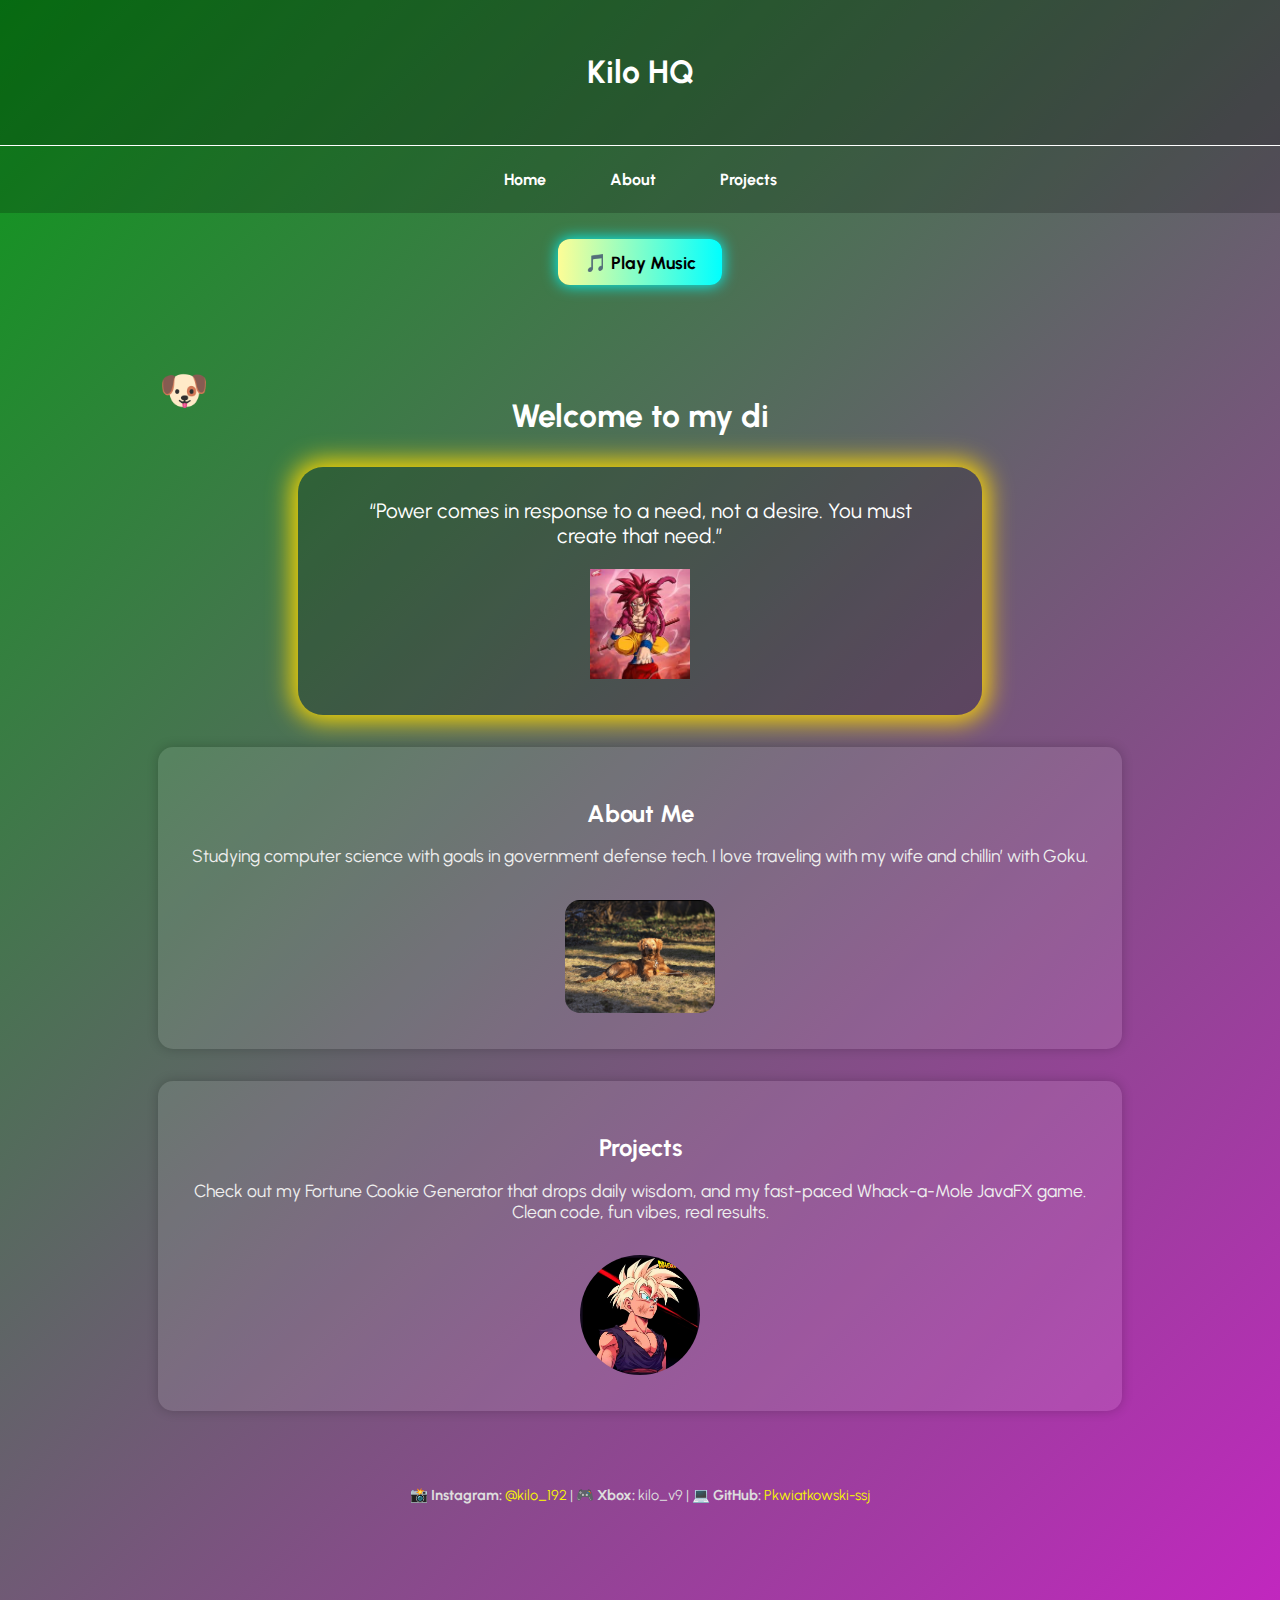
==== commit de8db5ee: "play/pause on home screen" ====
--- a/index.html
+++ b/index.html
@@ -170,25 +170,24 @@
     }
 
     #music-toggle {
-  text-align: center;
-  margin: 1.5em auto;
-  padding: 0.7em 1.5em;
-  width: fit-content;
-  font-size: 1.1em;
-  font-weight: bold;
-  background: linear-gradient(90deg, #fdfd96, #00ffff);
-  color: #000;
-  border-radius: 12px;
-  cursor: pointer;
-  box-shadow: 0 0 15px #00ffff;
-  transition: all 0.3s ease-in-out;
-}
-
-#music-toggle:hover {
-  transform: scale(1.05);
-  box-shadow: 0 0 25px #00ffcc;
-}
-
+      text-align: center;
+      margin: 1.5em auto;
+      padding: 0.7em 1.5em;
+      width: fit-content;
+      font-size: 1.1em;
+      font-weight: bold;
+      background: linear-gradient(90deg, #fdfd96, #00ffff);
+      color: #000;
+      border-radius: 12px;
+      cursor: pointer;
+      box-shadow: 0 0 15px #00ffff;
+      transition: all 0.3s ease-in-out;
+    }
+
+    #music-toggle:hover {
+      transform: scale(1.05);
+      box-shadow: 0 0 25px #00ffcc;
+    }
   </style>
 </head>
 
@@ -197,7 +196,7 @@
     <source src="Pokemon.mp3" type="audio/mpeg">
     Your browser does not support the audio element.
   </audio>
-  
+
   <header>
     <h1>Kilo HQ</h1>
   </header>
@@ -210,7 +209,7 @@
   <div id="music-toggle" onclick="playMusic()">
     🎵 Play Music
   </div>
-  
+
   <section class="hero">
     <h1 id="type-text"></h1>
 
@@ -288,14 +287,25 @@
       setInterval(moveDog, 3000);
       moveDog();
     </script>
-<script>
-  window.addEventListener('click', () => {
-    const audio = document.getElementById('bg-music');
-    if (audio.paused) {
-      audio.play();
-    }
-  }, { once: true });
-</script>
+
+    <script>
+      function playMusic() {
+        const audio = document.getElementById('bg-music');
+        const button = document.getElementById('music-toggle');
+
+        if (audio.paused) {
+          audio.play();
+          button.textContent = '⏸️ Pause Music';
+        } else {
+          audio.pause();
+          button.textContent = '🎵 Play Music';
+        }
+      }
+    </script>
+
+    <script>
+
+    </script>
 
 </body>
 
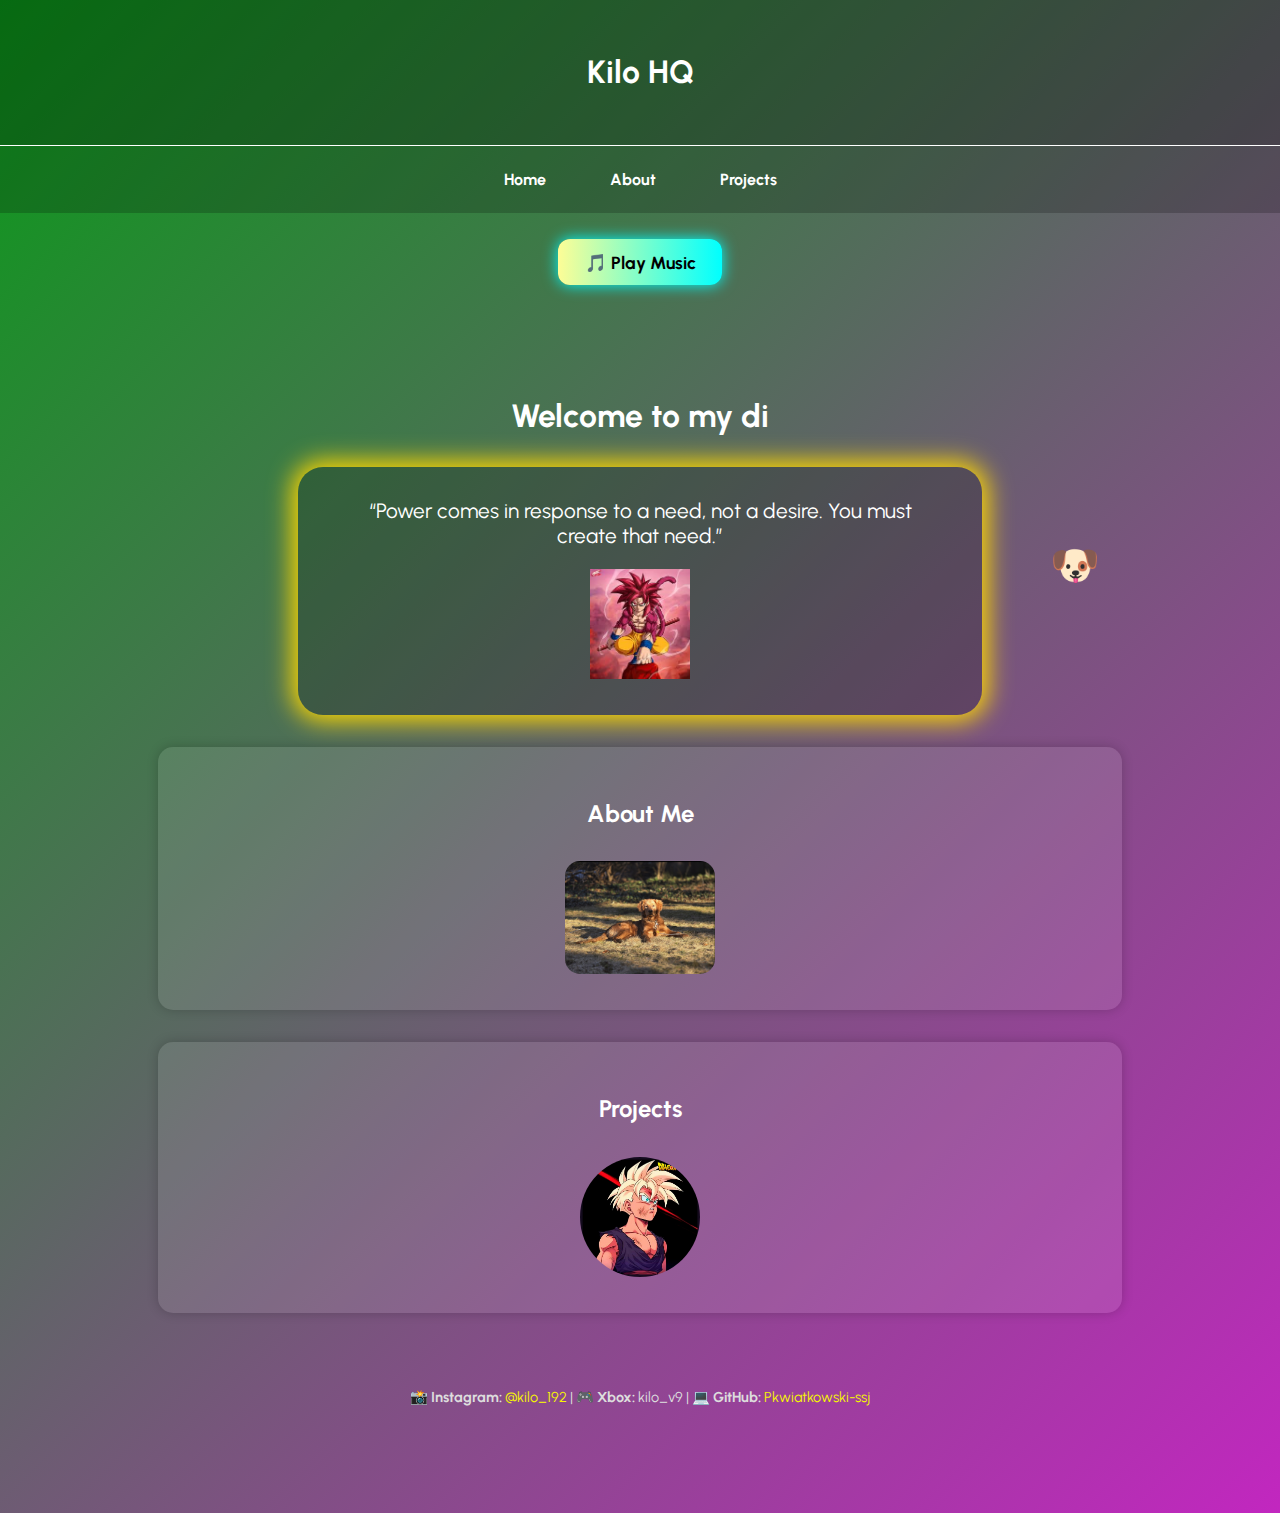
==== commit f2e2d821: "quick change" ====
--- a/index.html
+++ b/index.html
@@ -227,9 +227,7 @@
 
     <section class="section">
       <h2>About Me</h2>
-      <p>Studying computer science with goals in government defense tech. I love traveling with my wife and chillin’
-        with
-        Goku.</p>
+      <p></p>
       <a href="about.html">
         <img src="GokuKw.png" alt="Goku the Dog" class="glow-hover" style="max-width: 150px; margin-top: 1em;">
       </a>
@@ -237,9 +235,7 @@
 
     <section class="section">
       <h2>Projects</h2>
-      <p>Check out my Fortune Cookie Generator that drops daily wisdom, and my fast-paced Whack-a-Mole JavaFX game.
-        Clean
-        code, fun vibes, real results.</p>
+      <p></p>
       <a href="projects.html">
         <img src="teen-gohan.jpg" alt="GitHub Avatar" class="glow-hover"
           style="max-width: 120px; border-radius: 50%; margin-top: 1em;">
